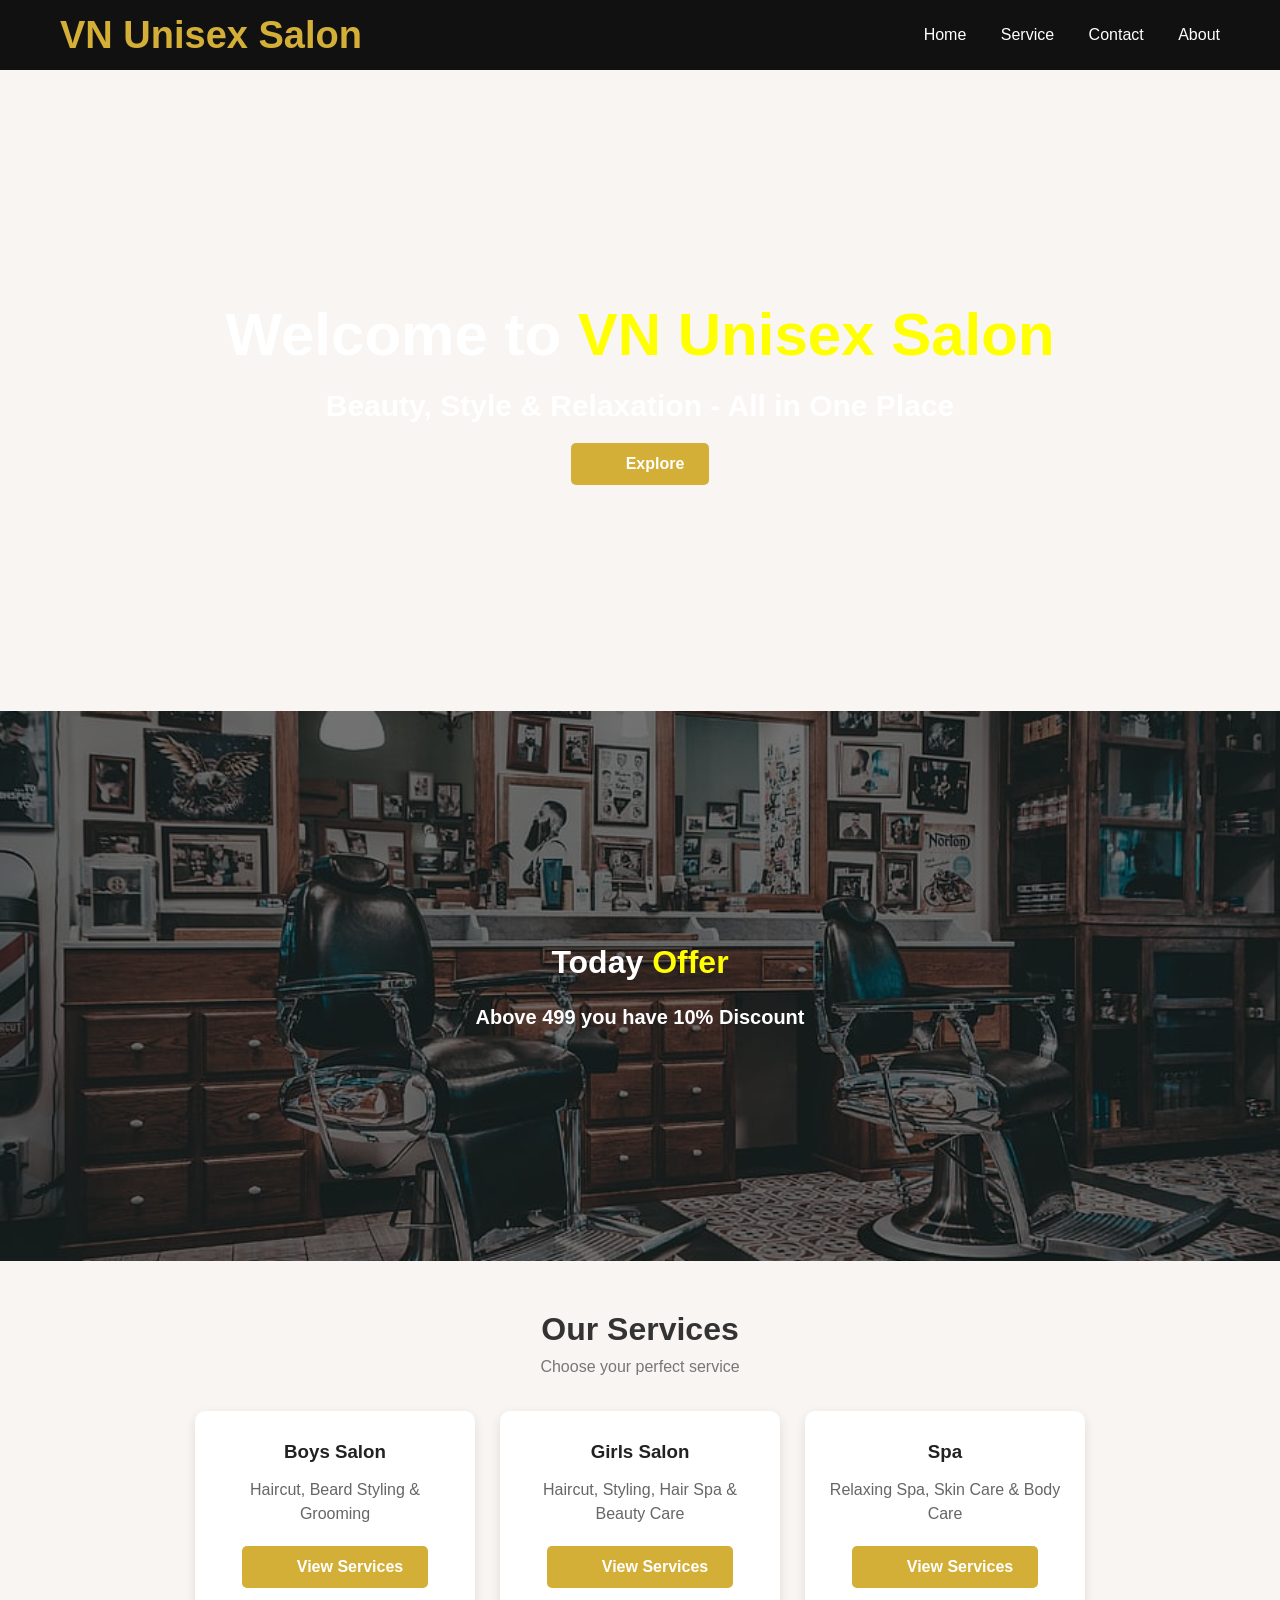
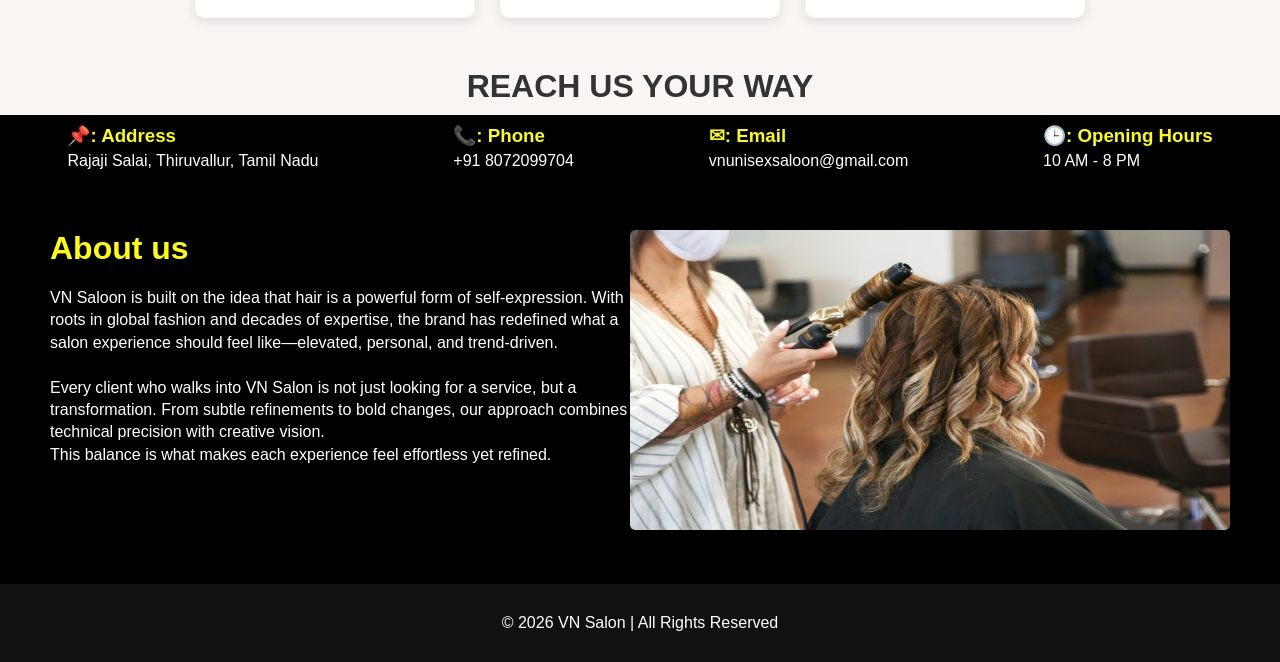
==== index.html @ 02b698ac "six commit" ====
<!DOCTYPE html>
<html lang="en">

<head>
    <meta charset="UTF-8">
    <meta name="viewport" content="width=device-width, initial-scale=1.0">
    <title>VN Unisex Salon</title>
    <link rel="stylesheet" href="front.css">
</head>

<body>
    <header>
        <div class="logo">VN Unisex Salon</div>

        <div>
            <a href="index.html">Home</a>
            <a href="#vijay">Service</a>
            <a href="#contact">Contact</a>
            <a href="#about">About</a>
            
        </div>
    </header>

    <div id="one">
        <video autoplay loop muted src="video 2.mp4"></video>

        <div class="two">
            <h1>Welcome to <span>VN Unisex Salon</span></h1>

            <p>
                Beauty, Style & Relaxation - All in One Place
            </p>

            <button><a href="#vijay">Explore</a></button>

        </div>
    </div>


    <div class="offer">
        <div class="three">
            <h1>Today <span>Offer</span></h1>

            <p>
                Above 499 you have 10% Discount
            </p>
        </div>
    </div>

    <div class="service">

        <h2>Our Services</h2>
        <p class="four">Choose your perfect service</p>
        <div id="vijay"></div>
        <div class="service-container">

            <div class="card">
                <h3>Boys Salon</h3>
                <p>Haircut, Beard Styling & Grooming</p>
                <button><a href="boys.html">View Services</a></button>
            </div>


            <div class="card">
                <h3>Girls Salon</h3>
                <p>Haircut, Styling, Hair Spa & Beauty Care</p>
                <button><a href="girls.html">View Services</a></button>
            </div>



            <div class="card">
                <h3>Spa</h3>
                <p>Relaxing Spa, Skin Care & Body Care</p>
                <button><a href="spa.html">View Services</a></button>
            </div>


        </div>

    </div>


    <div id="contact"></div>
    <div class="six">
        <h1>REACH US YOUR WAY</h1>
    </div>



    <div class="five">
        <div>
            <h3>📌: Address</h3>
            <p>Rajaji Salai, Thiruvallur, Tamil Nadu</p>
        </div>

        <div>
            <h3>📞: Phone</h3>
            <p>+91 8072099704</p>
        </div>

        <div>
            <h3>✉: Email</h3>
            <p>vnunisexsaloon@gmail.com</p>
        </div>

        <div>
            <h3>🕒: Opening Hours</h3>
            <p>10 AM - 8 PM</p>
        </div>
    </div>

    <div id="about"></div>
    <div class="seven">
        <div class="nine">
            <h1>About us</h1>
            <p>
                VN Saloon is built on the idea that hair is a powerful form of self-expression. With roots in global fashion and decades of expertise, the brand has redefined what a salon experience should feel like—elevated, personal, and trend-driven. <br> <br>
                Every client who walks into VN Salon is not just looking for a service, but a transformation. From subtle refinements to bold changes, our approach combines technical precision with creative vision. <br> This balance is what makes each experience feel effortless yet refined.
            </p>
        </div>

        <div class="eight">
            <img src="about_img.jpg">
        </div>
    </div>

    <p class="copy">&copy; 2026 VN Salon | All Rights Reserved</p>


</body>

</html>
---- front.css ----
* {
    margin: 0;
    padding: 0;
    scroll-behavior: smooth;
    
}

body {
    font-family: Arial, sans-serif;
    background: #f8f5f2;
    color: #333;
}


header {
    height: 70px;
    background: #111;
    display: flex;
    align-items: center;
    justify-content: space-between;
    padding: 0 60px;
}

.logo {
    color: #d4af37;
    font-size: 38px;
    font-weight: bold;
}

div a {
    color: white;
    text-decoration: none;
    margin-left: 30px;
    font-size: 16px;
}

div a:hover {
    color: #d4af37;
}


#one video{
    height: 100%;
    width: 100%;
}


#one .two{
    background-color: 0,0,0,0,rgba(0, 0, 0, 0.5);
    height: 100%;
    width: 100%;
    position: absolute;
    top: 0;
}

.two{
    
    justify-content: center;
    align-items: center;
    text-align: center;
    margin-top: 300px;
}

.two h1{
    color: white;
    font-size: 60px;
    font-weight: bold;
    margin-bottom: 20px;
}

.two span{
    justify-content: center;
    color: yellow;
}

.two p{
    color: white;
    font-size: 30px;
    font-weight: bold;
    margin-bottom: 20px;
}

.two button a{
    color: white;
    text-decoration: none;
}

.offer {
    height: 550px;
    background: linear-gradient(
        rgba(0,0,0,0.55),
        rgba(0, 0, 0, 0.55)
    ),
    url("two-barbers-chairs-in-front-of-mirrors-inside-room.jpg");

    background-size: cover;
    background-position: center;
    display: flex;
    align-items: center;
    justify-content: center;
    text-align: center;
    margin-top: -3px;
}

.three h1 {
    color: white;
    font-size: 60pxf;
    font-weight: bold;
}
.three span{
    color: yellow;
    
}

.three p {
    color: white;
    font-size: 20px;
    font-weight: bold;
    margin-top: 25px;
}



button {
    background: #d4af37;
    border: none;
    padding: 12px 25px;
    border-radius: 5px;
    cursor: pointer;
    font-weight: bold;
}


button:hover {
    background:rgb(118, 118, 243);
}


.service {
    padding: 50px 60px;
    text-align: center;
}

.service h2 {
    font-size: 32px;
    margin-bottom: 10px;
}

.four {
    color: #777;
    margin-bottom: 35px;
}

.service-container {
    display: flex;
    justify-content: center;
    gap: 25px;
}

.card {
    background: white;
    width: 240px;
    padding: 30px 20px;
    border-radius: 10px;
    box-shadow: 0 4px 12px rgba(0,0,0,0.1);
}

.card h3 {
    color: #222;
    margin-bottom: 15px;
}

.card p {
    color: #666;
    line-height: 1.5;
    margin-bottom: 20px;
}

.card button a{
    color: white;
    text-decoration: none;
}

.six {
    text-align: center;
}

.five{
    background-color: black;
    color: white;
    display: flex;
    justify-content: space-around;
    margin-top: 10px;
    padding-top: 10px;
}

.five h3{
    padding-bottom: 5px;
    color: yellow;
}

.five p{
    padding-bottom: 10px;
}

.seven {
    color: white;
    background-color: black;
    display: flex;
    justify-content: space-between;
    padding: 50px;
}

.nine h1{
    color: yellow;
    padding-bottom: 20px;
}

.eight img{
    width: 600px;
    height: 300px;
    border-radius: 5px;
}

.nine p{
    line-height: 1.4;
}

.copy {
    background: #111;
    color: white;
    text-align: center;
    padding: 30px;

}
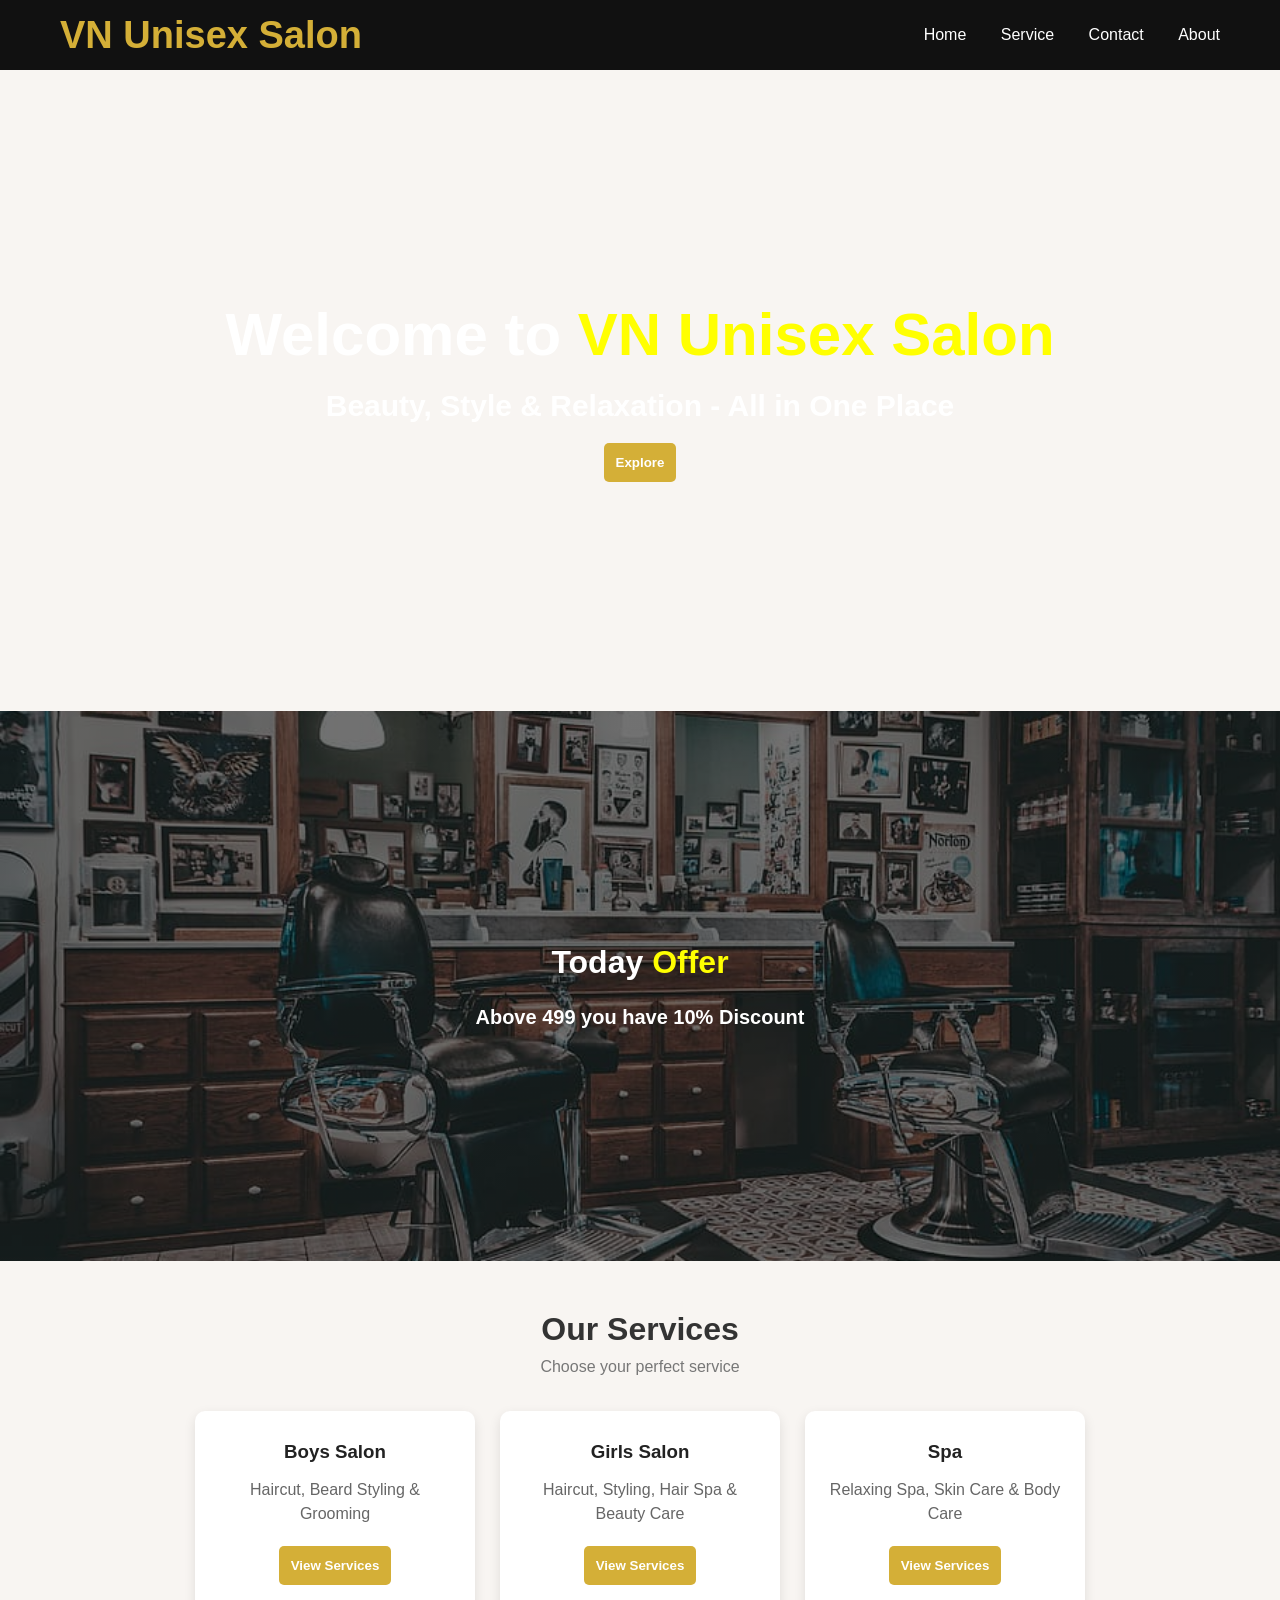
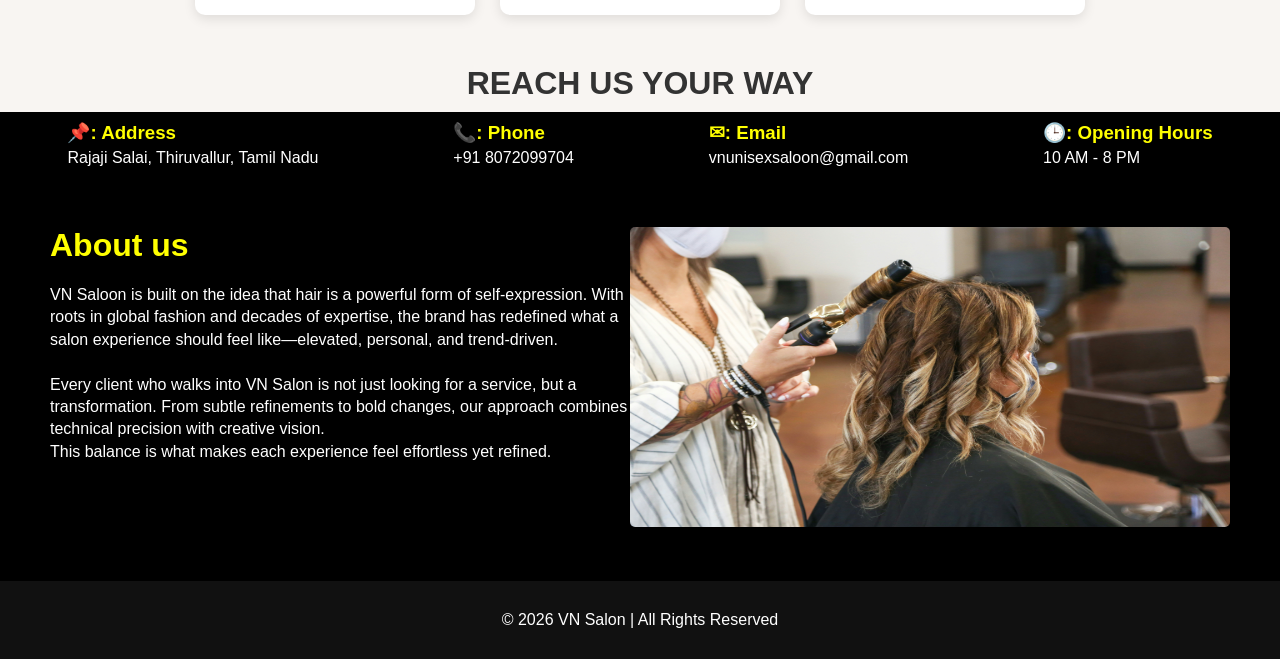
==== commit d3b3e625: "seventh commit" ====
--- a/index.html
+++ b/index.html
@@ -12,13 +12,13 @@
     <header>
         <div class="logo">VN Unisex Salon</div>
 
-        <div>
+        <nav>
             <a href="index.html">Home</a>
             <a href="#vijay">Service</a>
             <a href="#contact">Contact</a>
             <a href="#about">About</a>
             
-        </div>
+        </nav>
     </header>
 
     <div id="one">
--- a/front.css
+++ b/front.css
@@ -27,14 +27,14 @@
     font-weight: bold;
 }
 
-div a {
+nav a {
     color: white;
     text-decoration: none;
     margin-left: 30px;
     font-size: 16px;
 }
 
-div a:hover {
+nav a:hover {
     color: #d4af37;
 }
 
@@ -54,7 +54,6 @@
 }
 
 .two{
-    
     justify-content: center;
     align-items: center;
     text-align: center;
@@ -124,10 +123,13 @@
 button {
     background: #d4af37;
     border: none;
-    padding: 12px 25px;
+    padding: 12px;
     border-radius: 5px;
     cursor: pointer;
     font-weight: bold;
+    justify-content: center;
+    align-items: center;
+    
 }
 
 
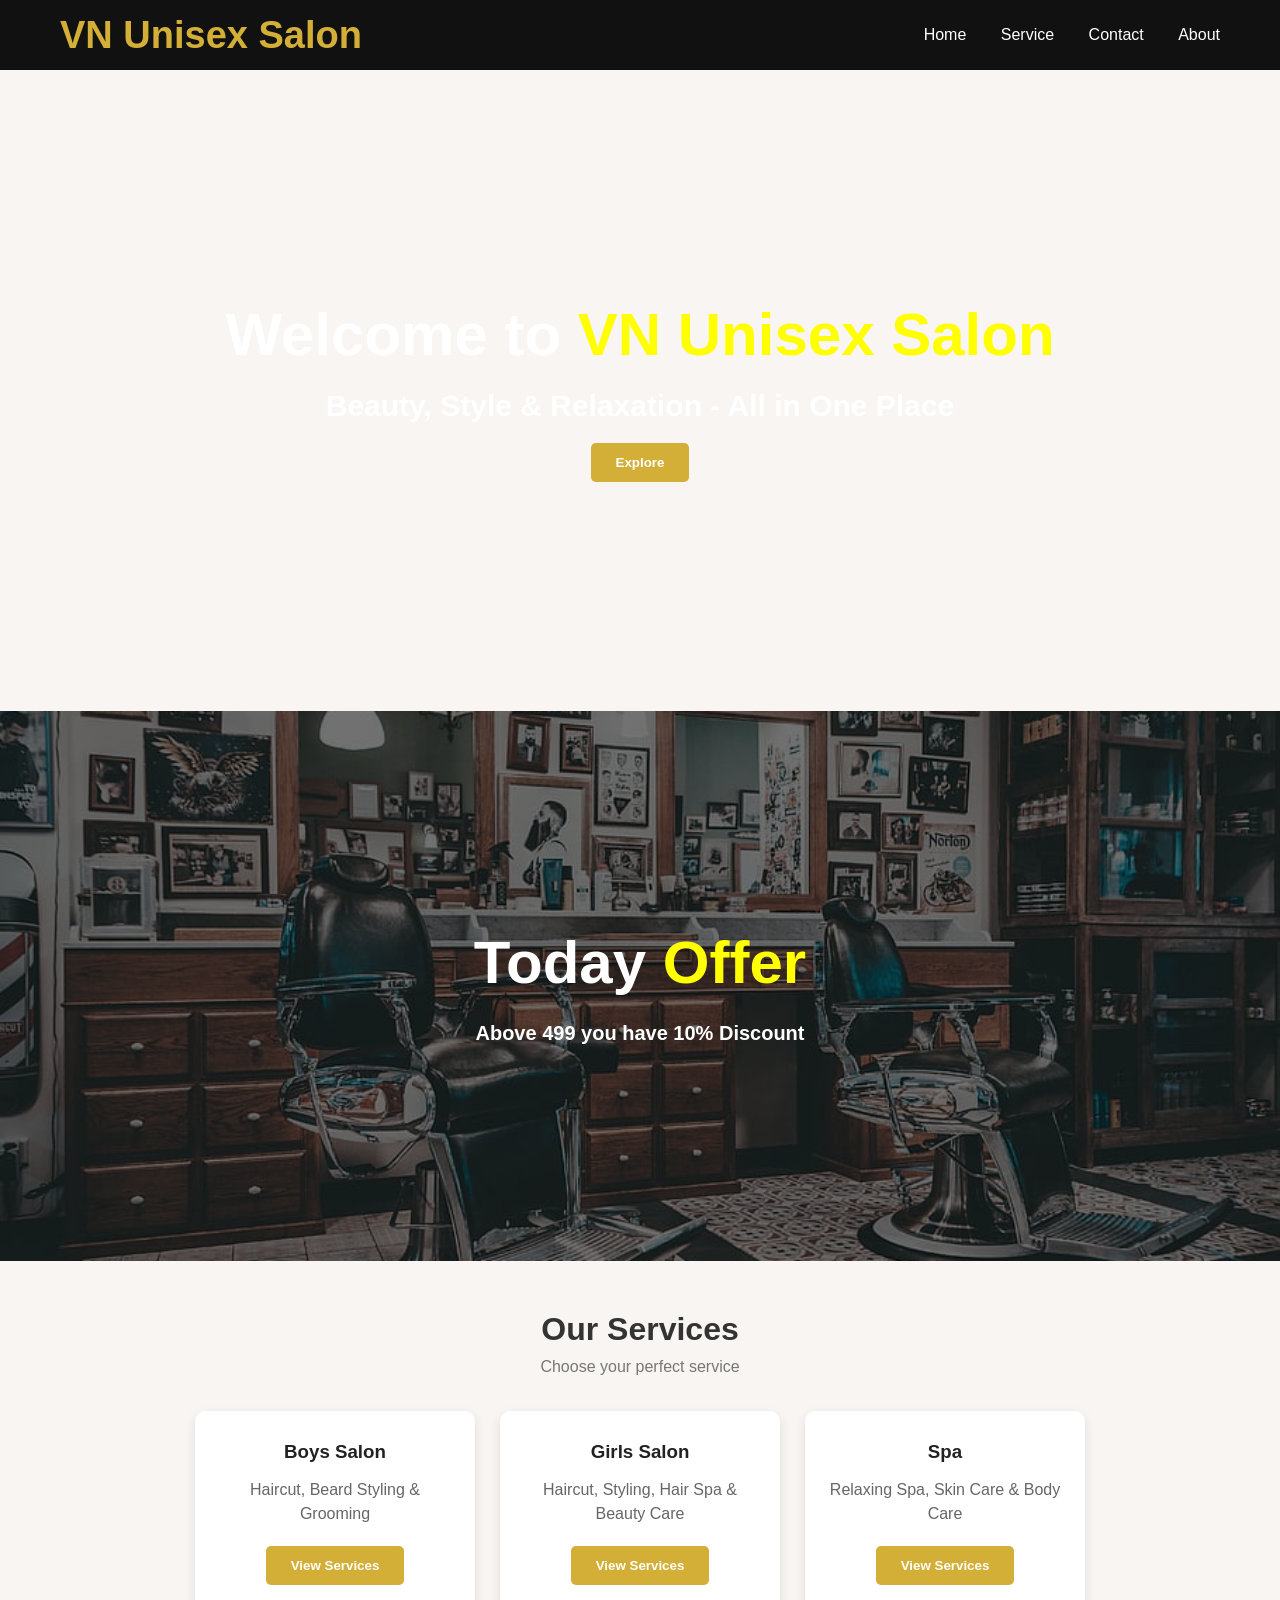
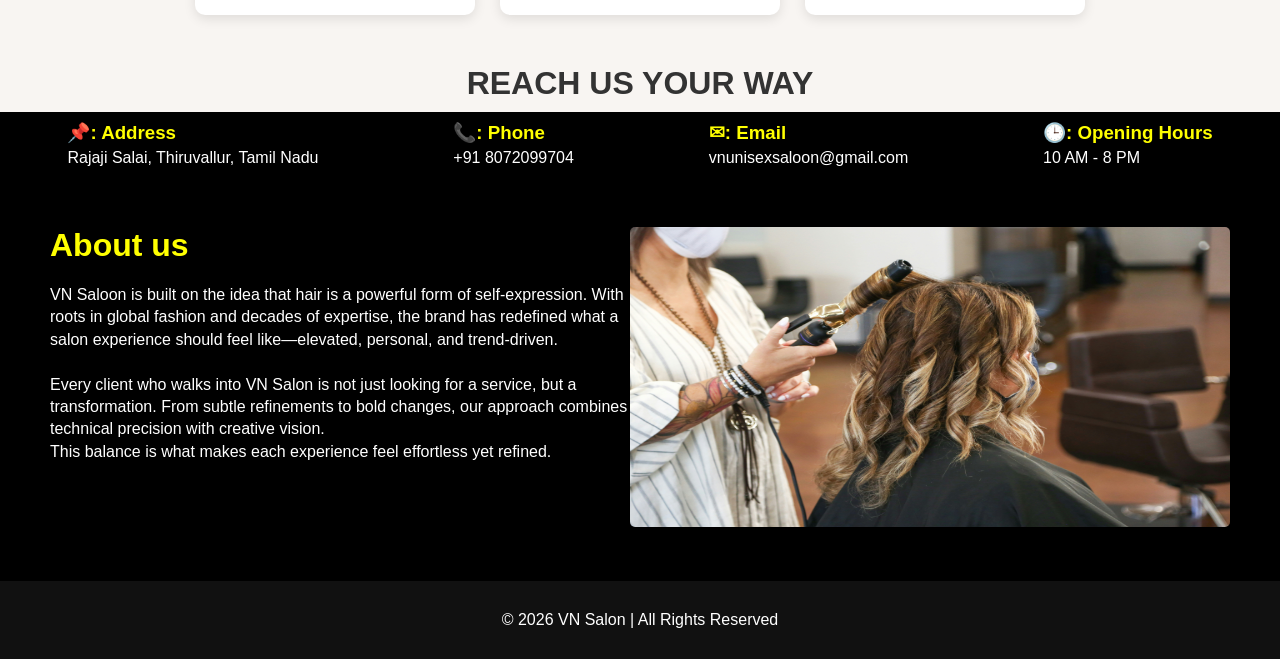
==== commit 3ef190e6: "tenth commit" ====
--- a/index.html
+++ b/index.html
@@ -129,5 +129,4 @@
 
 
 </body>
-
 </html>
--- a/front.css
+++ b/front.css
@@ -46,7 +46,6 @@
 
 
 #one .two{
-    background-color: 0,0,0,0,rgba(0, 0, 0, 0.5);
     height: 100%;
     width: 100%;
     position: absolute;
@@ -54,8 +53,6 @@
 }
 
 .two{
-    justify-content: center;
-    align-items: center;
     text-align: center;
     margin-top: 300px;
 }
@@ -68,7 +65,6 @@
 }
 
 .two span{
-    justify-content: center;
     color: yellow;
 }
 
@@ -103,7 +99,7 @@
 
 .three h1 {
     color: white;
-    font-size: 60pxf;
+    font-size: 60px;
     font-weight: bold;
 }
 .three span{
@@ -123,11 +119,10 @@
 button {
     background: #d4af37;
     border: none;
-    padding: 12px;
+    padding: 12px 25px;
     border-radius: 5px;
     cursor: pointer;
     font-weight: bold;
-    justify-content: center;
     align-items: center;
     
 }
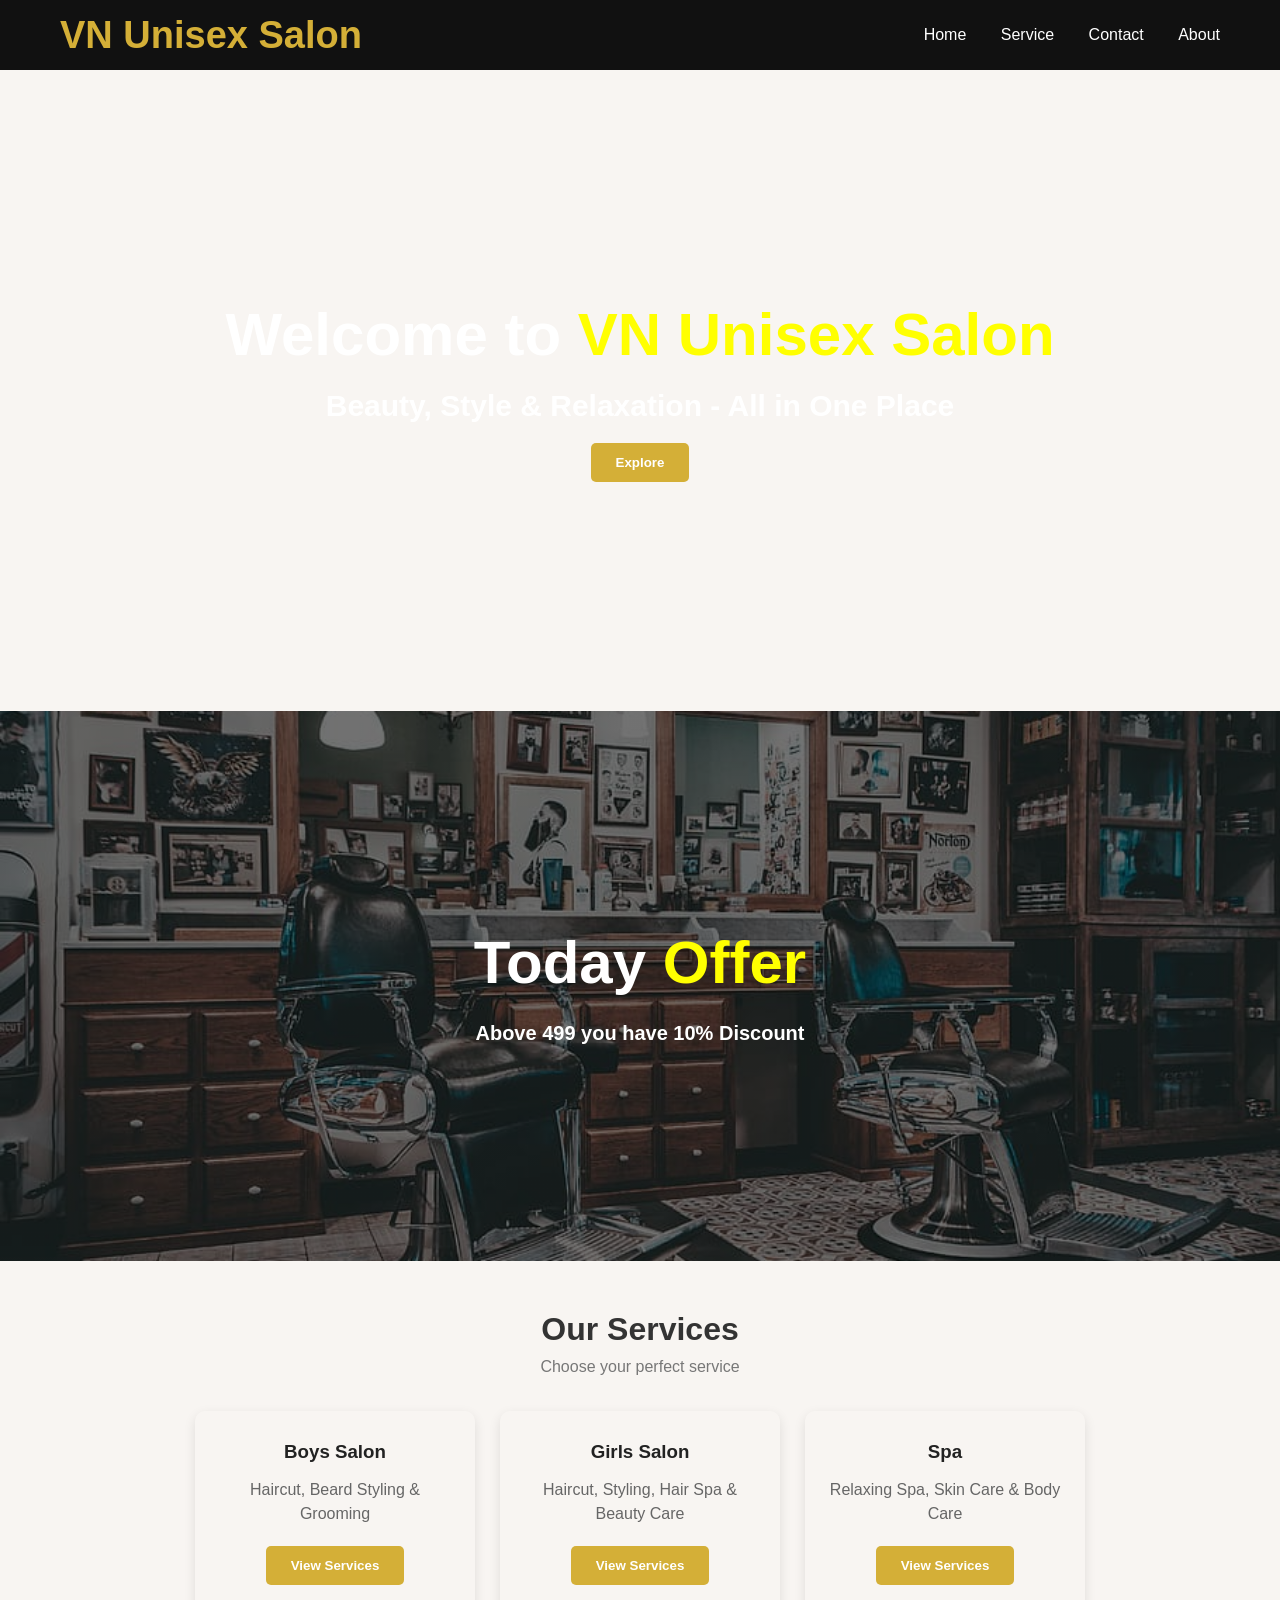
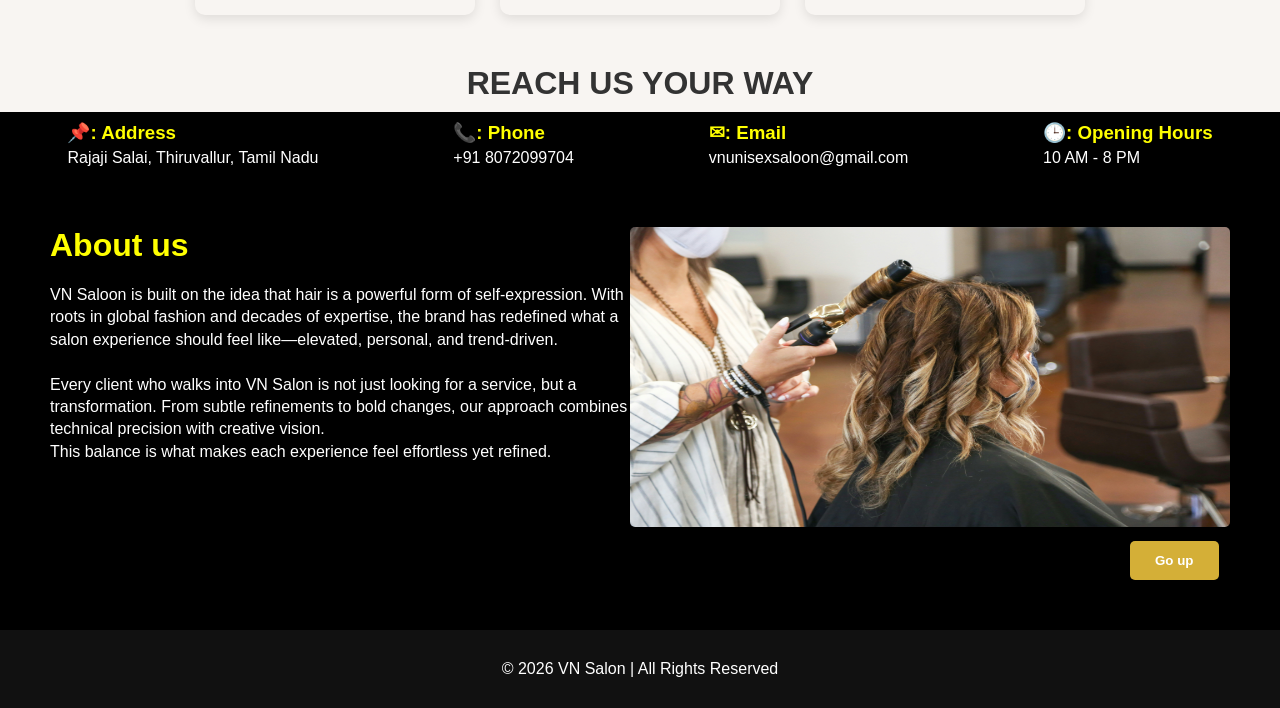
==== commit 181ad390: "Eleventh commit" ====
--- a/index.html
+++ b/index.html
@@ -9,6 +9,7 @@
 </head>
 
 <body>
+    <div id="go_up"></div>
     <header>
         <div class="logo">VN Unisex Salon</div>
 
@@ -47,11 +48,11 @@
         </div>
     </div>
 
+    <div id="vijay"></div>
     <div class="service">
 
         <h2>Our Services</h2>
         <p class="four">Choose your perfect service</p>
-        <div id="vijay"></div>
         <div class="service-container">
 
             <div class="card">
@@ -122,10 +123,14 @@
 
         <div class="eight">
             <img src="about_img.jpg">
+            <button><a href="#go_up">Go up</a></button>
+
         </div>
     </div>
+    <footer>
+        <p>&copy; 2026 VN Salon | All Rights Reserved</p>
 
-    <p class="copy">&copy; 2026 VN Salon | All Rights Reserved</p>
+    </footer>
 
 
 </body>
--- a/front.css
+++ b/front.css
@@ -6,7 +6,7 @@
 }
 
 body {
-    font-family: Arial, sans-serif;
+    font-family:Arial, Helvetica, sans-serif;
     background: #f8f5f2;
     color: #333;
 }
@@ -19,6 +19,10 @@
     align-items: center;
     justify-content: space-between;
     padding: 0 60px;
+    position: sticky;
+    top: 0;
+    bottom: 0;
+    z-index: 1;
 }
 
 .logo {
@@ -27,7 +31,7 @@
     font-weight: bold;
 }
 
-nav a {
+nav a { 
     color: white;
     text-decoration: none;
     margin-left: 30px;
@@ -84,8 +88,7 @@
     height: 550px;
     background: linear-gradient(
         rgba(0,0,0,0.55),
-        rgba(0, 0, 0, 0.55)
-    ),
+        rgba(0, 0, 0, 0.55)),
     url("two-barbers-chairs-in-front-of-mirrors-inside-room.jpg");
 
     background-size: cover;
@@ -154,13 +157,18 @@
     gap: 25px;
 }
 
-.card {
-    background: white;
+
+.card { 
     width: 240px;
     padding: 30px 20px;
     border-radius: 10px;
     box-shadow: 0 4px 12px rgba(0,0,0,0.1);
-}
+    transition: 0.3s ease;
+}
+.card:hover{
+    transform: scale(1.05);
+}
+
 
 .card h3 {
     color: #222;
@@ -213,20 +221,37 @@
     padding-bottom: 20px;
 }
 
+
 .eight img{
     width: 600px;
     height: 300px;
     border-radius: 5px;
+    transition: 0.3s ease;
+}
+.eight img:hover{
+    transform: scale(1.05)
+}
+
+.eight button{
+    margin-left: 500px;
+    margin-top: 10px;
+    color: white;
+}
+
+.eight button a {
+    color: white;
+    text-decoration: none;
 }
 
 .nine p{
     line-height: 1.4;
 }
 
-.copy {
+footer{
+    display: flex;
     background: #111;
     color: white;
-    text-align: center;
+    justify-content: center;
     padding: 30px;
 
-}+}
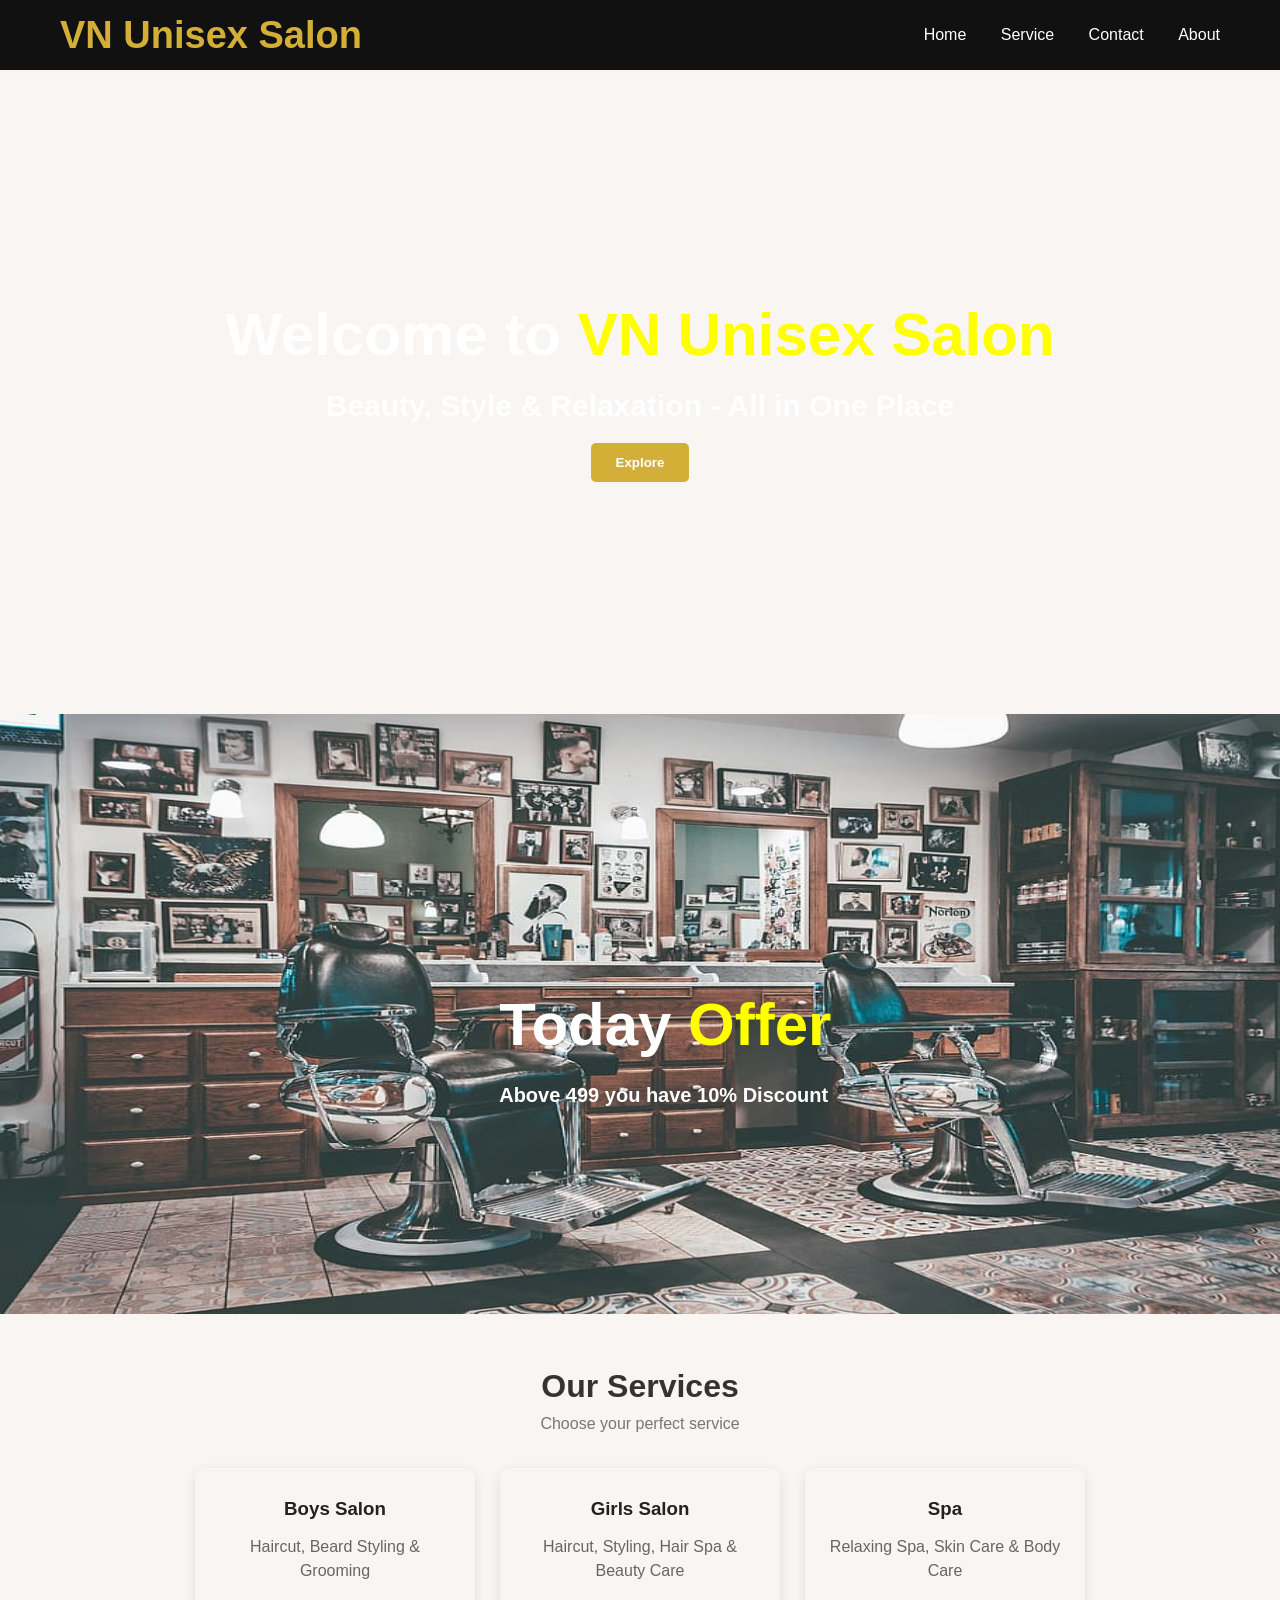
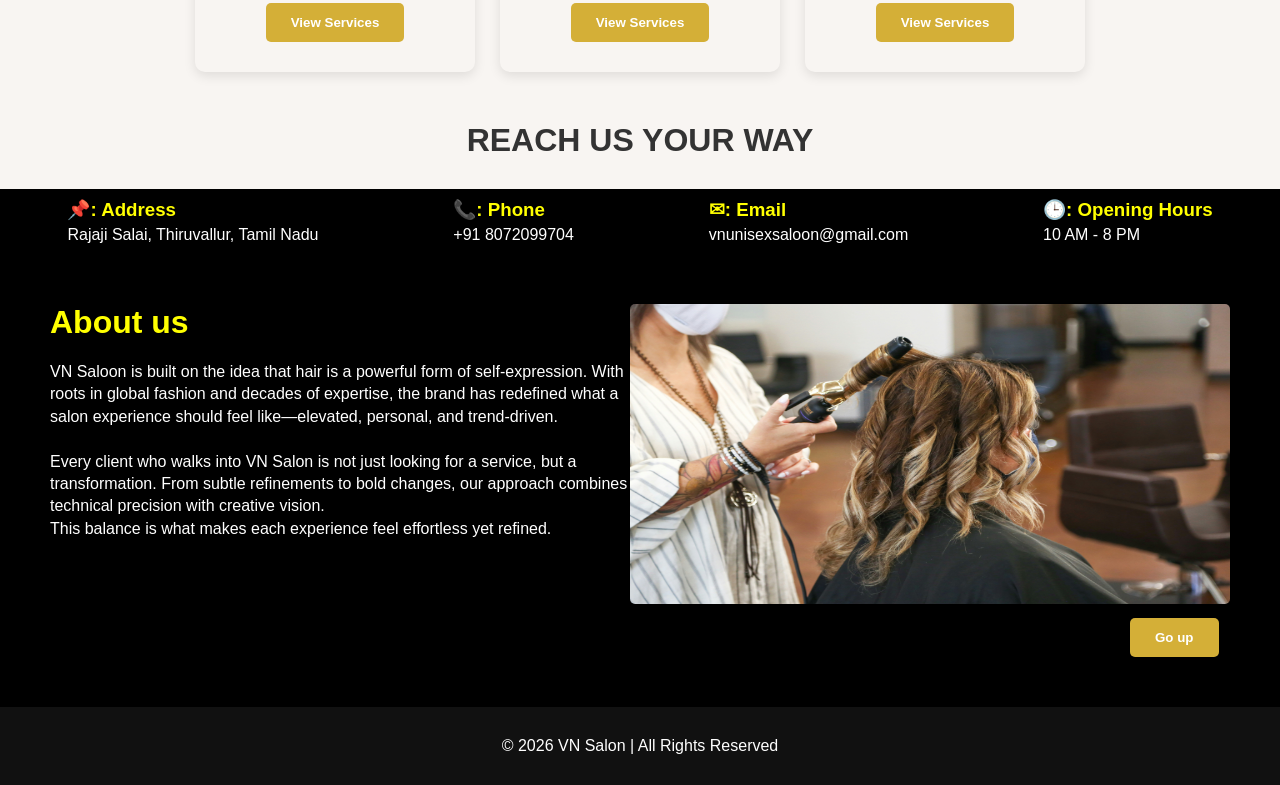
==== commit 0f26cfc5: "folder name changer" ====
--- a/index.html
+++ b/index.html
@@ -5,7 +5,7 @@
     <meta charset="UTF-8">
     <meta name="viewport" content="width=device-width, initial-scale=1.0">
     <title>VN Unisex Salon</title>
-    <link rel="stylesheet" href="front.css">
+    <link rel="stylesheet" href="css/front.css">
 </head>
 
 <body>
@@ -23,8 +23,7 @@
     </header>
 
     <div id="one">
-        <video autoplay loop muted src="video 2.mp4"></video>
-
+        <video autoplay loop muted src="image_and_video/video 2.mp4"></video>
         <div class="two">
             <h1>Welcome to <span>VN Unisex Salon</span></h1>
 
@@ -39,6 +38,9 @@
 
 
     <div class="offer">
+
+        <img src="image_and_video/two-barbers-chairs-in-front-of-mirrors-inside-room.jpg">
+        
         <div class="three">
             <h1>Today <span>Offer</span></h1>
 
@@ -81,7 +83,6 @@
 
     </div>
 
-
     <div id="contact"></div>
     <div class="six">
         <h1>REACH US YOUR WAY</h1>
@@ -122,7 +123,7 @@
         </div>
 
         <div class="eight">
-            <img src="about_img.jpg">
+            <img src="image_and_video/about_img.jpg">
             <button><a href="#go_up">Go up</a></button>
 
         </div>
--- a/css/front.css
+++ b/css/front.css
@@ -0,0 +1,256 @@
+* {
+    margin: 0;
+    padding: 0;
+    scroll-behavior: smooth;
+    
+}
+
+body {
+    font-family:Arial, Helvetica, sans-serif;
+    background: #f8f5f2;
+    color: #333;
+}
+
+
+header {
+    height: 70px;
+    background: #111;
+    display: flex;
+    align-items: center;
+    justify-content: space-between;
+    padding: 0 60px;
+    position: sticky;
+    top: 0;
+    bottom: 0;
+    z-index: 1;
+}
+
+.logo {
+    color: #d4af37;
+    font-size: 38px;
+    font-weight: bold;
+}
+
+nav a { 
+    color: white;
+    text-decoration: none;
+    margin-left: 30px;
+    font-size: 16px;
+}
+
+nav a:hover {
+    color: #d4af37;
+}
+
+
+#one video{
+    height: 100%;
+    width: 100%;
+    padding-bottom: -5;
+}
+
+
+#one .two{
+    height: 100%;
+    width: 100%;
+    position: absolute;
+    top: 0;
+}
+
+.two{
+    text-align: center;
+    margin-top: 300px;
+}
+
+.two h1{
+    color: white;
+    font-size: 60px;
+    font-weight: bold;
+    margin-bottom: 20px;
+}
+
+.two span{
+    color: yellow;
+}
+
+.two p{
+    color: white;
+    font-size: 30px;
+    font-weight: bold;
+    margin-bottom: 20px;
+}
+
+.two button a{
+    color: white;
+    text-decoration: none;
+}
+
+.offer img{
+    height: 600px;
+    width: 100%;
+} 
+
+.three {
+    position: absolute;
+    left: 39%;
+    top: 110%;
+}
+
+
+
+.three h1 {
+    color: white;
+    font-size: 60px;
+    font-weight: bold;
+}
+.three span{
+    color: yellow;
+    
+}
+
+.three p {
+    color: white;
+    font-size: 20px;
+    font-weight: bold;
+    margin-top: 25px;
+}
+
+
+
+button {
+    background: #d4af37;
+    border: none;
+    padding: 12px 25px;
+    border-radius: 5px;
+    cursor: pointer;
+    font-weight: bold;
+    align-items: center;
+    
+}
+
+
+button:hover {
+    background:rgb(118, 118, 243);
+}
+
+
+.service {
+    padding: 50px 60px;
+    text-align: center;
+}
+
+.service h2 {
+    font-size: 32px;
+    margin-bottom: 10px;
+}
+
+.four {
+    color: #777;
+    margin-bottom: 35px;
+}
+
+.service-container {
+    display: flex;
+    justify-content: center;
+    gap: 25px;
+}
+
+
+.card { 
+    width: 240px;
+    padding: 30px 20px;
+    border-radius: 10px;
+    box-shadow: 0 4px 12px rgba(0,0,0,0.1);
+    transition: 0.3s ease;
+}
+.card:hover{
+    transform: scale(1.05);
+}
+
+
+.card h3 {
+    color: #222;
+    margin-bottom: 15px;
+}
+
+.card p {
+    color: #666;
+    line-height: 1.5;
+    margin-bottom: 20px;
+}
+
+.card button a{
+    color: white;
+    text-decoration: none;
+}
+
+.six {
+    padding-bottom: 20px;
+    text-align: center;
+}
+
+.five{
+    background-color: black;
+    color: white;
+    display: flex;
+    justify-content: space-around;
+    margin-top: 10px;
+    padding-top: 10px;
+}
+
+.five h3{
+    padding-bottom: 5px;
+    color: yellow;
+}
+
+.five p{
+    padding-bottom: 10px;
+}
+
+.seven {
+    color: white;
+    background-color: black;
+    display: flex;
+    justify-content: space-between;
+    padding: 50px;
+}
+
+.nine h1{
+    color: yellow;
+    padding-bottom: 20px;
+}
+
+
+.eight img{
+    width: 600px;
+    height: 300px;
+    border-radius: 5px;
+    transition: 0.3s ease;
+}
+.eight img:hover{
+    transform: scale(1.05)
+}
+
+.eight button{
+    margin-left: 500px;
+    margin-top: 10px;
+    color: white;
+}
+
+.eight button a {
+    color: white;
+    text-decoration: none;
+}
+
+.nine p{
+    line-height: 1.4;
+}
+
+footer{
+    display: flex;
+    background: #111;
+    color: white;
+    justify-content: center;
+    padding: 30px;
+
+}
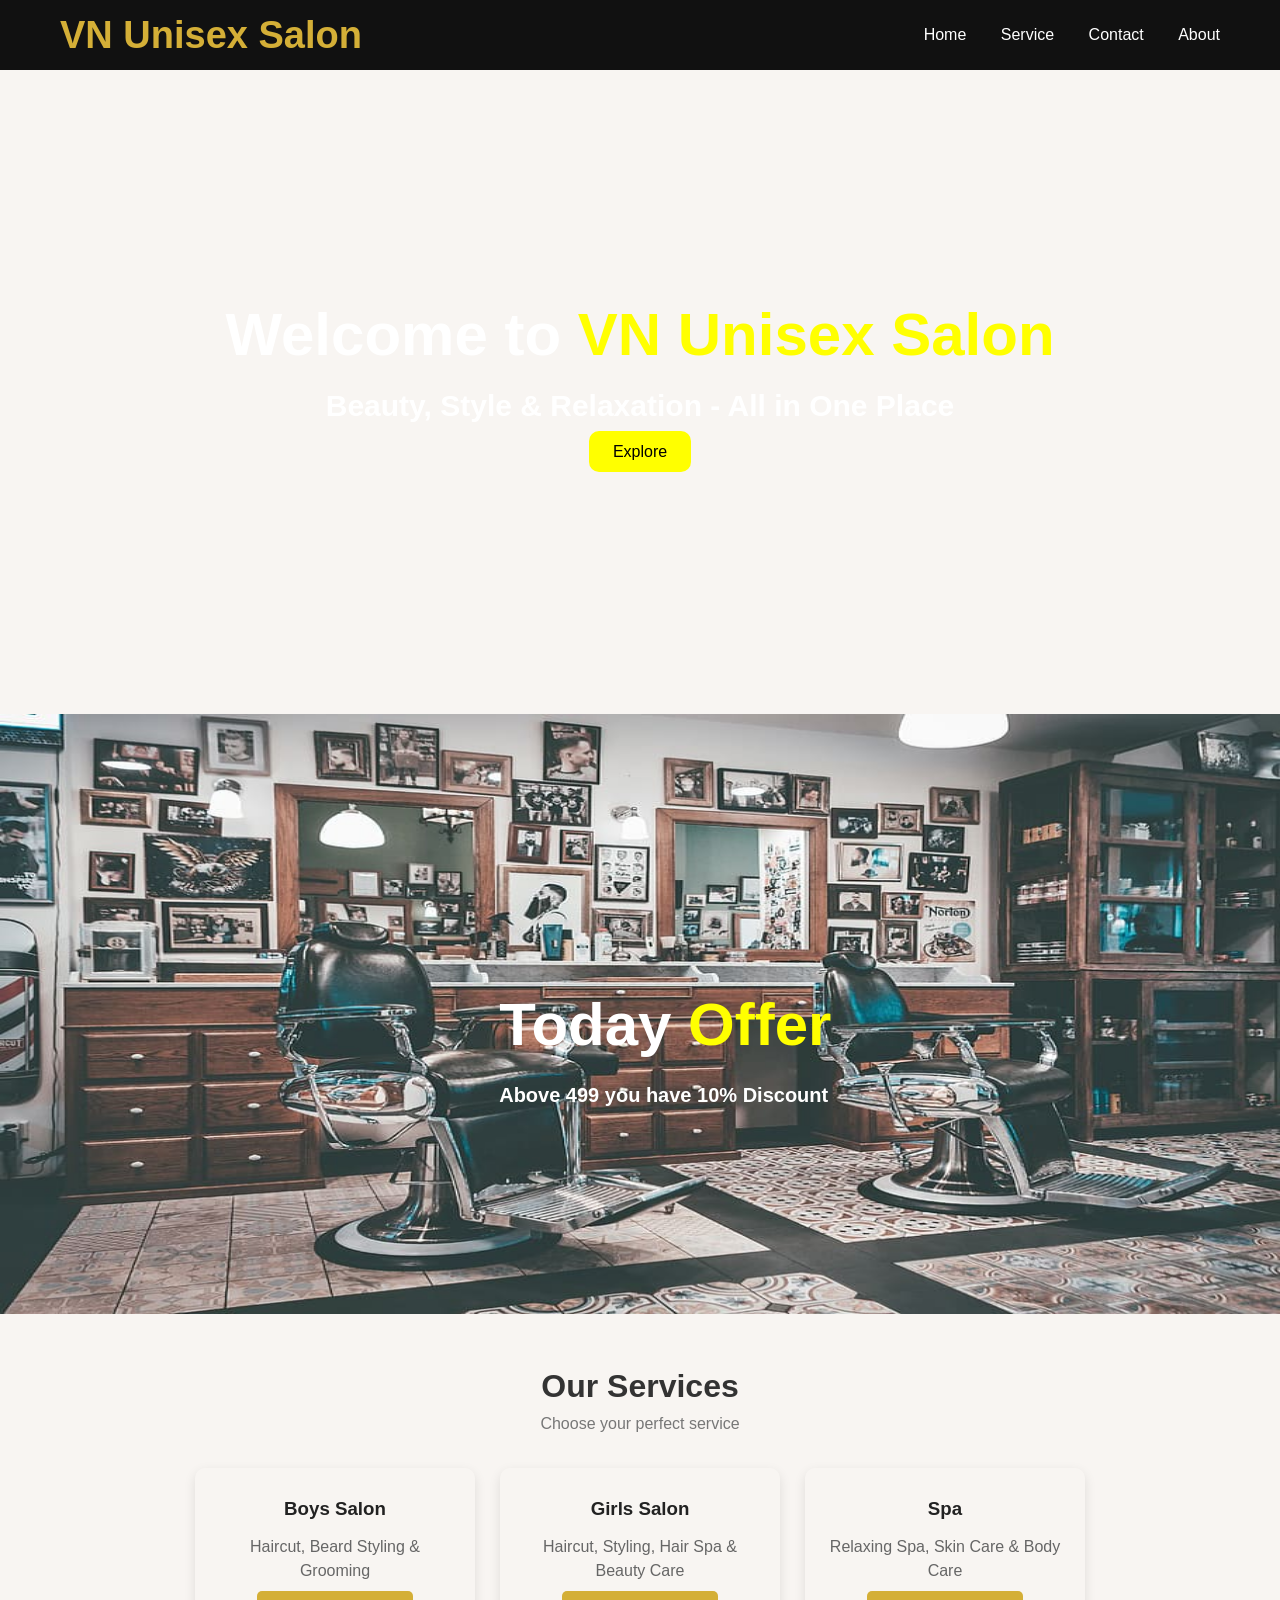
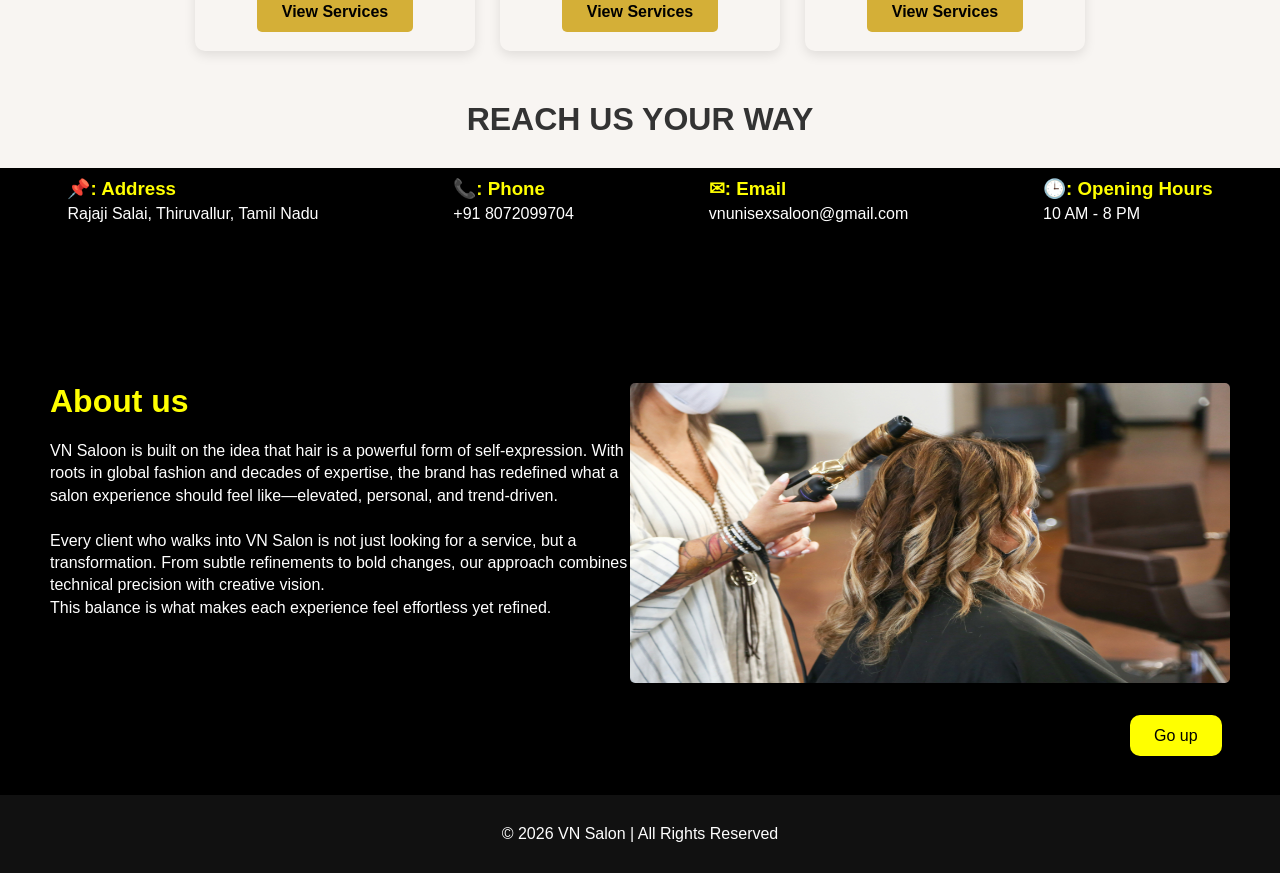
==== commit b6dac0b8: "small chnages" ====
--- a/index.html
+++ b/index.html
@@ -31,7 +31,7 @@
                 Beauty, Style & Relaxation - All in One Place
             </p>
 
-            <button><a href="#vijay">Explore</a></button>
+            <a href="#vijay">Explore</a>
 
         </div>
     </div>
@@ -60,14 +60,14 @@
             <div class="card">
                 <h3>Boys Salon</h3>
                 <p>Haircut, Beard Styling & Grooming</p>
-                <button><a href="boys.html">View Services</a></button>
+                <a href="boys.html">View Services</a>
             </div>
 
 
             <div class="card">
                 <h3>Girls Salon</h3>
                 <p>Haircut, Styling, Hair Spa & Beauty Care</p>
-                <button><a href="girls.html">View Services</a></button>
+                <a href="girls.html">View Services</a>
             </div>
 
 
@@ -75,7 +75,7 @@
             <div class="card">
                 <h3>Spa</h3>
                 <p>Relaxing Spa, Skin Care & Body Care</p>
-                <button><a href="spa.html">View Services</a></button>
+                <a href="spa.html">View Services</a>
             </div>
 
 
@@ -123,9 +123,12 @@
         </div>
 
         <div class="eight">
-            <img src="image_and_video/about_img.jpg">
-            <button><a href="#go_up">Go up</a></button>
-
+            <div class="eight img">
+                <img src="image_and_video/about_img.jpg">
+            </div>
+            <div class="go-up">
+            <a href="#go_up">Go up</a>
+            </div>
         </div>
     </div>
     <footer>
--- a/css/front.css
+++ b/css/front.css
@@ -80,8 +80,11 @@
     margin-bottom: 20px;
 }
 
-.two button a{
-    color: white;
+.two a{
+    background-color: yellow;
+    padding: 12px 24px;
+    border-radius: 10px;
+    color: black;
     text-decoration: none;
 }
 
@@ -117,19 +120,22 @@
 
 
 
-button {
+ .card a {
     background: #d4af37;
+    color: black;
     border: none;
     padding: 12px 25px;
     border-radius: 5px;
     cursor: pointer;
     font-weight: bold;
+    text-decoration: none;
     align-items: center;
     
 }
 
 
-button:hover {
+ .card a:hover {
+    color: white;
     background:rgb(118, 118, 243);
 }
 
@@ -220,28 +226,40 @@
     padding-bottom: 20px;
 }
 
-
+.eight{
+    margin-top: 50px;
+    
+}
 .eight img{
     width: 600px;
     height: 300px;
     border-radius: 5px;
     transition: 0.3s ease;
+    margin-bottom: 40px;
 }
 .eight img:hover{
     transform: scale(1.05)
 }
 
-.eight button{
+
+.eight  a {
+    background-color: yellow;
+    padding: 12px 24px;
     margin-left: 500px;
-    margin-top: 10px;
-    color: white;
-}
-
-.eight button a {
-    color: white;
-    text-decoration: none;
-}
-
+    color: black;
+    margin-top: 100px;
+    text-decoration: none;
+    border-radius: 10px;
+}
+
+.eight  a:hover{
+    background-color: rgb(118, 118, 243);
+    color: white;
+}
+
+.nine{
+    margin-top: 100px;
+}
 .nine p{
     line-height: 1.4;
 }
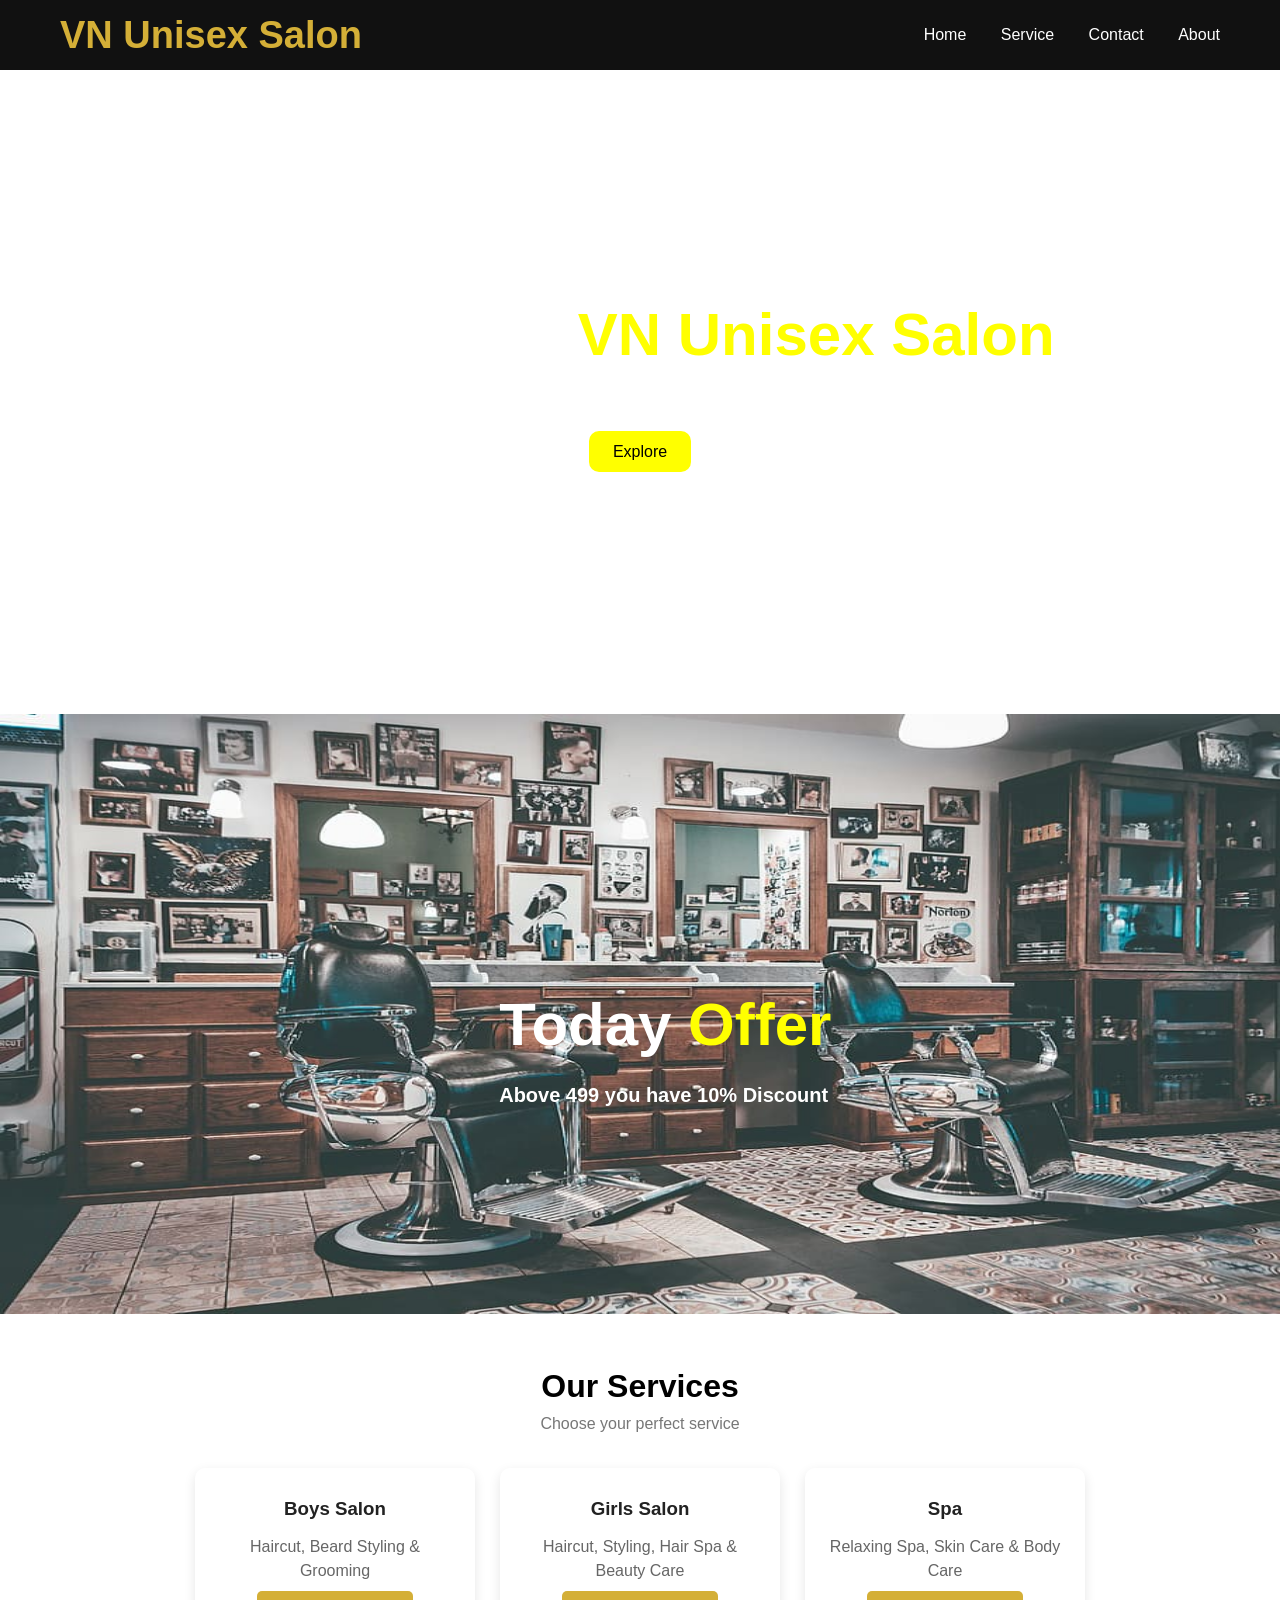
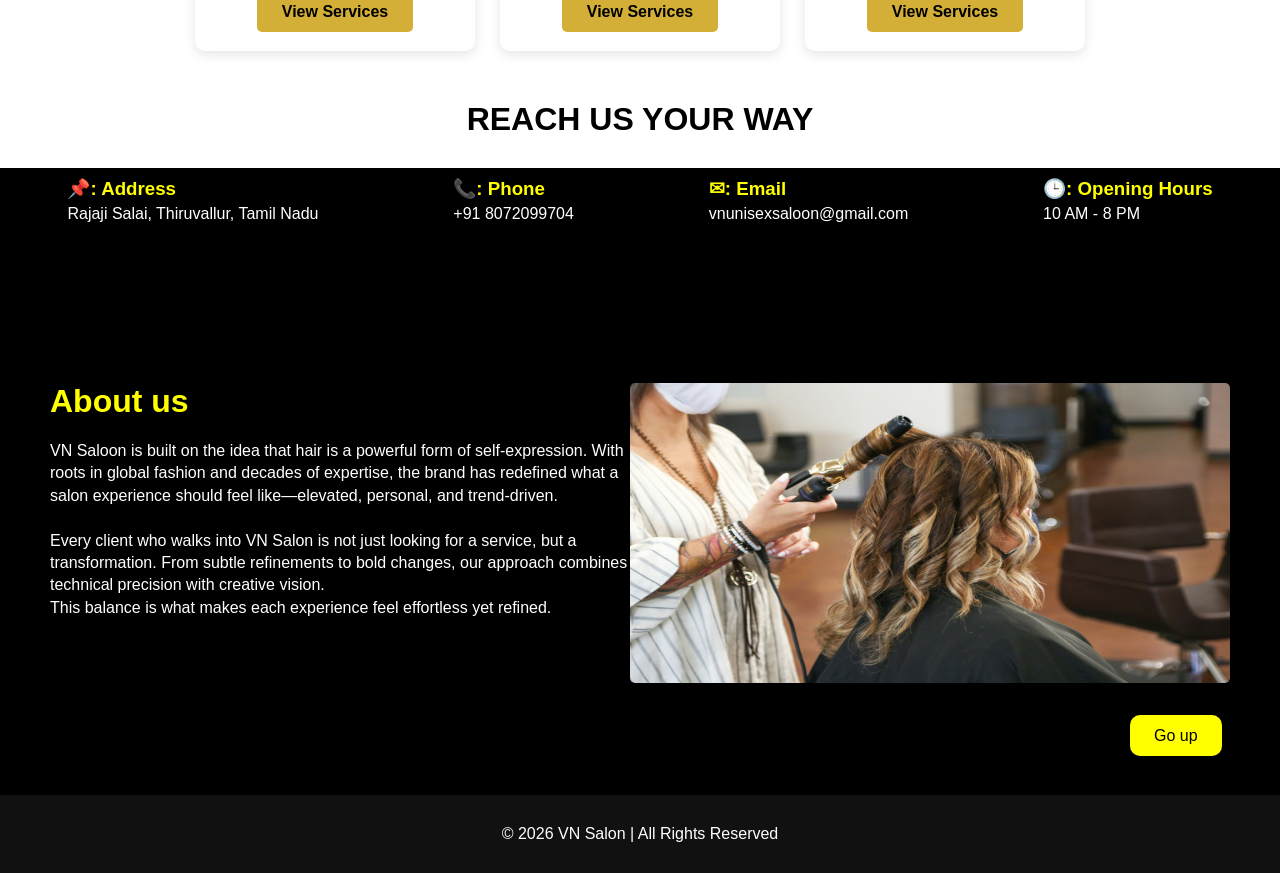
==== commit 31c60346: "final commit" ====
--- a/index.html
+++ b/index.html
@@ -10,6 +10,9 @@
 
 <body>
     <div id="go_up"></div>
+
+    <!-- heading -->
+
     <header>
         <div class="logo">VN Unisex Salon</div>
 
@@ -21,6 +24,8 @@
             
         </nav>
     </header>
+
+    <!-- video and content -->
 
     <div id="one">
         <video autoplay loop muted src="image_and_video/video 2.mp4"></video>
@@ -37,6 +42,9 @@
     </div>
 
 
+    <!-- today offer image and content -->
+
+
     <div class="offer">
 
         <img src="image_and_video/two-barbers-chairs-in-front-of-mirrors-inside-room.jpg">
@@ -50,11 +58,19 @@
         </div>
     </div>
 
+
     <div id="vijay"></div>
+
+
+    <!-- menu titel -->
+
     <div class="service">
 
         <h2>Our Services</h2>
         <p class="four">Choose your perfect service</p>
+
+        <!-- menu box -->
+
         <div class="service-container">
 
             <div class="card">
@@ -71,7 +87,6 @@
             </div>
 
 
-
             <div class="card">
                 <h3>Spa</h3>
                 <p>Relaxing Spa, Skin Care & Body Care</p>
@@ -83,12 +98,16 @@
 
     </div>
 
+
+    <!-- contact title -->
+
     <div id="contact"></div>
+    
     <div class="six">
         <h1>REACH US YOUR WAY</h1>
     </div>
 
-
+    <!-- contact box -->
 
     <div class="five">
         <div>
@@ -112,6 +131,8 @@
         </div>
     </div>
 
+    <!-- about content -->
+
     <div id="about"></div>
     <div class="seven">
         <div class="nine">
@@ -122,6 +143,10 @@
             </p>
         </div>
 
+
+        <!--about image -->
+
+
         <div class="eight">
             <div class="eight img">
                 <img src="image_and_video/about_img.jpg">
@@ -131,6 +156,9 @@
             </div>
         </div>
     </div>
+
+    <!-- copy rights -->
+
     <footer>
         <p>&copy; 2026 VN Salon | All Rights Reserved</p>
 
--- a/css/front.css
+++ b/css/front.css
@@ -7,8 +7,7 @@
 
 body {
     font-family:Arial, Helvetica, sans-serif;
-    background: #f8f5f2;
-    color: #333;
+    
 }
 
 
@@ -21,7 +20,6 @@
     padding: 0 60px;
     position: sticky;
     top: 0;
-    bottom: 0;
     z-index: 1;
 }
 
@@ -86,6 +84,11 @@
     border-radius: 10px;
     color: black;
     text-decoration: none;
+}
+
+.two a:hover{
+    color: white;
+    background-color: rgb(118, 118, 243);
 }
 
 .offer img{
